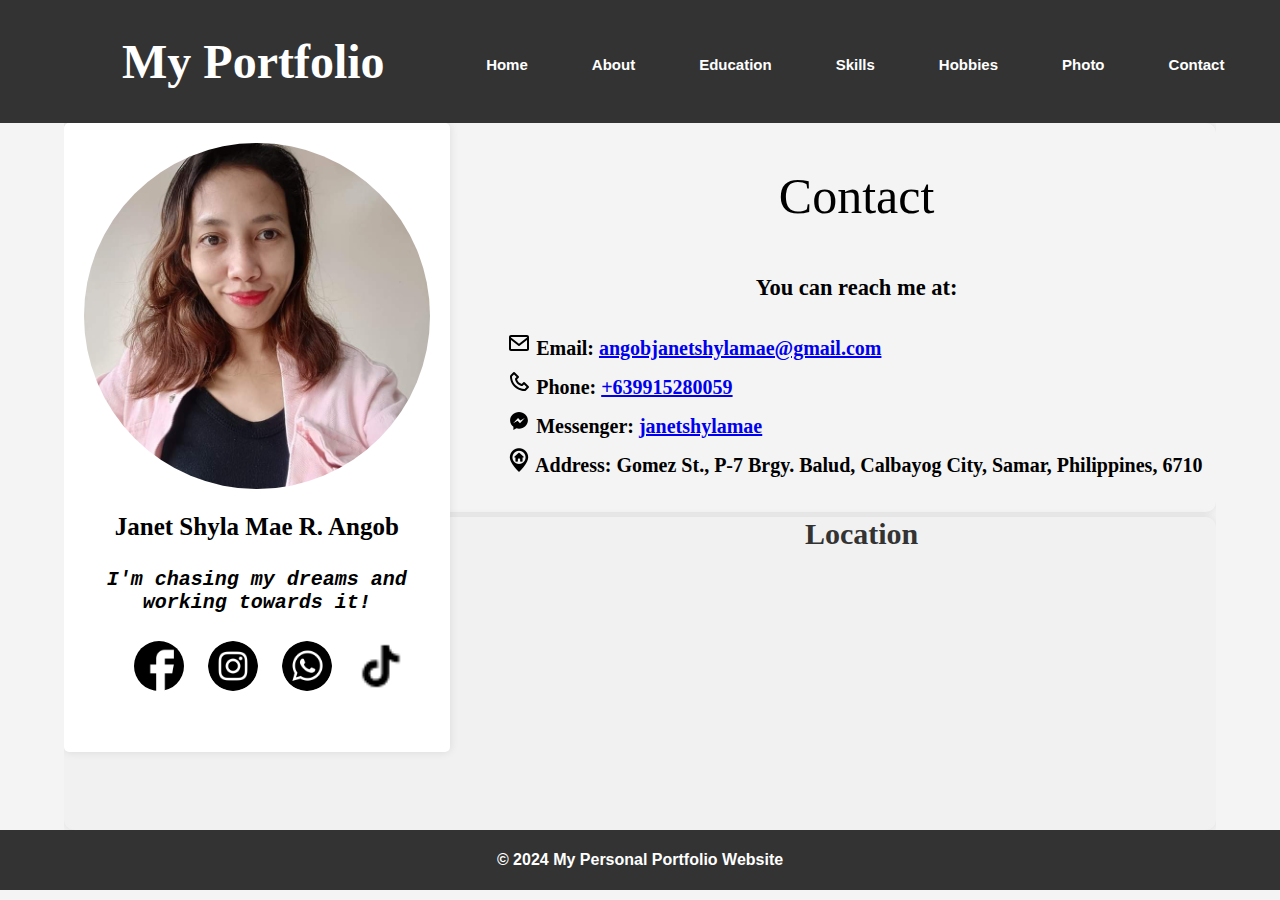
==== contact.html @ ba82bdbf "Add files via upload" ====
<!DOCTYPE html>
<html lang="en">
<head>
    <meta charset="UTF-8">
    <meta name="viewport" content="width=device-width, initial-scale=1.0">
    <title>Contact</title>
    <link rel="stylesheet" href="style.css">
</head>
<body>
    <div>
        <nav>
            <ul>
                <li><a href="index.html">Home</a></li>
                <li><a href="about.html">About</a></li>
                <li><a href="education.html">Education</a></li>
                <li><a href="skills.html">Skills</a></li>
                <li><a href="hobbies.html">Hobbies</a></li>
                <li><a href="photo.html">Photo</a></li>
                <li><a class="active" href="contact.html">Contact</a></li>
            </ul>
        </nav>
    </div>

        <header>
            <h1>My Portfolio</h1>
        </header>
        <div class="container">
            <div class="profile">
                <img src="janet id pic.jpg" alt="Profile Picture">
                <h2>Janet Shyla Mae R. Angob</h2>
                <h4>I'm chasing my dreams and working towards it!</h4>
                <ul class="social-icons">
                    <li><a href="https://www.facebook.com/janetshylamae?mibextid=kFxxJD" target="_blank"> <img src="facebook_1051309.png"</i></a></li>
                    <li><a href="https://instagram.com/janetshylamae" target="_blank"> <img src="instagram_1384015.png"</i></a></li>
                    <li><a href="https://wa.me/qr/QV6JDZJONUANC1" target="_blank"> <img src="whatsapp_1384007.png"</i></a></li>
                    <li><a href="https://www.tiktok.com/@janetshylamae?_t=8lMFdGzPAm5&_r=1" target="_blank"> <img src="tiktok-logo-24.png"</i></a></li>
                </ul>
            </div>
    
      
        </header>
  
        <div class="contact">
            <h1><span>Contact</span></h1>
            <p><h3>You can reach me at:</h3></p>

                <ul>
                    <li><img src="envelope-regular-24.png"> Email: <a href="mailto: angobjanetshylamae@gmail.com">angobjanetshylamae@gmail.com</a></li>
                    <li><img src="phone-regular-24.png"> Phone: <a href="tel:+639915280059">+639915280059</a></li>
                    <li><img src="messenger-logo-24.png"> Messenger: <a href="https://m.me/janetshylamae">janetshylamae</a></li>
                    <li><img src="home_3203071.png"> Address: Gomez St., P-7 Brgy. Balud, Calbayog City, Samar, Philippines, 6710</li>
                </ul>
        </div>
            <div class="contact-map">
                <h2>Location</h2>
                <iframe src="https://www.google.com/maps/embed?pb=!1m18!1m12!1m3!1d3256.361780554618!2d124.59661407410599!3d12.075277233897165!2m3!1f0!2f0!3f0!3m2!1i1024!2i768!4f13.1!3m3!1m2!1s0x3309dc01b2a14fcf%3A0xf165631f2a770b04!2sBalud%20(Pob.)%2C%20Calbayog%20City%2C%20Samar!5e1!3m2!1sen!2sph!4v1714899649383!5m2!1sen!2sph" width="150" height="100" style="border:2;" allowfullscreen="" loading="lazy" referrerpolicy="no-referrer-when-downgrade"></iframe>
            </div>
        </div>
    </div>
    
 
</body>
</html>

    <footer>
        <p>&copy; 2024 My Personal Portfolio Website</p>
    </footer>
    
</body>
</html>
---- style.css ----
body{
            margin: 0;
            padding: 0;
            background-color: #f4f4f4;
        }
        
        header{
            background-color: #333;
            color: #fff;
            padding: 2px;
            text-align: left;
            text-indent: 120px;
            font-size: x-large;
            font-family: cursive;
            font-weight: bold;
        }

        header h1{
            animation: slideInLeft 3s;
        }

        @keyframes slideInLeft {
            0% { transform: translateX(-100%); }
            100% { transform: translateX(0); }
          }
          
          .slide-in-left {
            animation: slideInLeft 3s;
          }

/*Nav*/

        nav{
            width: 90%;
            position: absolute; 
            top: 0;
            left: 0;
            padding: 40px 8%;
            display: flex;
            align-items: center;
            justify-content: end;
        }

        nav ul li{
            list-style: none;
            display: inline-block;
            margin-left: 0px;
        }


        nav ul li a{
            font-family: sans-serif;
            text-decoration: none;
            color: #fff;
            font-weight: bold;
            font-size: 15px;
            border-radius: 200px;
            padding: 10px 30px;
        }

        nav ul li a:hover{
            background-color: rgb(148, 68, 11);
        }

        .container{
            width: 90%;
            margin: auto;
            overflow: hidden;
        }

        .profile {
            float: left;
            width: 30%;
            padding: 20px;
            background-color: #fff;
            border-radius: 5px;
            box-shadow: 0 0 10px rgba(0, 0, 0, 0.1);
            margin-right: 5%;
        }

        .profile img{
            width: 100%;
            border-radius: 50%;
            margin-bottom: 20px;
            animation: bounce 5s;
        }

        @keyframes bounce {
            0%, 20%, 50%, 80%, 100% { transform: translateY(0); }
            40% { transform: translateY(-20px); }
            60% { transform: translateY(-10px); }
          }
          
        .bounce {
            animation: bounce 1s;
          }
        
        .profile h2{
            text-align: center;
            font-weight: bolder;
            font-family: cursive;
            font-size: 25px;
            margin-top: 0;
        }

        .profile h4{
            text-align: center;
            font-family: monospace;
            font-size: 20px;
            font-style: italic;
            justify-content: center;
        }
        
        .profile .social-icons img{
            display: inline-flex;
            align-items: center;
            height: 50px;
            width: 50px;
            list-style: none;
            padding: 0;
            text-align: center;
        }
        
        .profile .social-icons li{
            display: inline-block;
            margin: 0 10px;
        }
        
        .profile .social-icons li a{
            color: #333;
            font-size: 20px;
            text-decoration: none;
        }
        
/* home */

        .home{
            justify-content: center;
            text-align: center;
            font-size: larger;
            margin-top: 40px;
        }

        .home h1{
            font-weight: lighter;
            font-family: fantasy;
            font-size: 50px;
        }

        .home h1 > span {
            animation: glow 2s ease-in-out infinite;

        }

        @keyframes glow {
            0%, 100% {
                color: #fff;
                text-shadow: 0 0 12px #c57600, 0 0 50px  #c57600, 0 0 100px #c57600 ;
            }

            10%, 90%{
                color: #101111;
                text-shadow: none;
            }
        }

        .home h1 > span:nth-child(1) {
            animation-delay: 4.1s;
        }

        .home h1 > span:nth-child(2) {
             animation-delay: 4.2s;
        }

        .home h1 > span:nth-child(3) {
            animation-delay: 4.3s;
        }

        .home h1 > span:nth-child(4) {
            animation-delay: 4.4s;
        }

        .home h1 > span:nth-child(5) {
            animation-delay: 4.5s;
        }

        .home h1 > span:nth-child(6) {
            animation-delay: 4.6s;
        }

        .home h1 > span:nth-child(7) {
            animation-delay: 4.7s;
        }

        .home p{
           justify-content: center;
           font-family: serif;
           text-align: justify;
           text-indent: 60px;
           font-size: 20px;
           margin-left: 500px;
        }

/*about*/
        .about{
            justify-content: center;
            text-align: center;
            font-size: larger;
            margin-top: 30px;
        }

        .about h1{
            font-weight: lighter;
            font-family: fantasy;
            font-size: 50px;
        }

        .about h1 > span {
            animation: glow 3s ease-in-out infinite;

        }

        @keyframes glow {
            0%, 100% {
                color: #fff;
                text-shadow: 0 0 12px #c57600, 0 0 50px  #c57600, 0 0 100px #c57600 ;
            }
            
            10%, 90%{   
                color: #101111;
                text-shadow: none;
            }
        }
        
        .about h1 > span:nth-child(2) {
            animation-delay: 4.15s;
        }

        .about h1 > span:nth-child(3) {
            animation-delay: 4.25s;
        }

        .about p{
            justify-content: center;
            text-align: justify;
            text-indent: 60px;
            margin-bottom: 20px;
            margin-left: 500px;
            margin-top: 20px;
            font-size: 20px;
            font-family: serif;
        }

/* education */
        .education{
            justify-content: center;
            font-size: larger;
            text-align: justify;
        }

        .education h1{
            font-family: fantasy;
            font-weight: lighter;
            font-size: 50px;
            text-align: center;
            margin-left: 450px;
        }

        .education h1 > span {
            animation: glow 2s ease-in-out infinite;

        }

        @keyframes glow {
            0%, 100% {
                color: #fff;
                text-shadow: 0 0 12px #c57600, 0 0 50px  #c57600, 0 0 100px #c57600 ;
            }
            
            10%, 90%{   
                color: #101111;
                text-shadow: none;
            }
        }
        
        .education h1 > span:nth-child(2) {
            animation-delay: 4s;
        }

        .education table{
            margin-left: 500px;
        }
        .education th{
            font-family: serif;
            text-align: center;
            font-weight: bolder;
        }

        .education td{
            font-family: serif;
            text-align: center;
            border-width: 3px;
            text-indent: 4px;
            font-size: 20px;
        }


        .education p{
            justify-content: center;
            text-align: justify;
            text-indent: 60px;
            margin-bottom: 20px;
            margin-left: 500px;
            margin-top: 20px;
            font-size: 20px;
            font-family: serif;
        }

        .education h2{
            margin-top: 30px;
            text-align: center;
            font-family: fantasy;
            font-weight: lighter;
            text-indent: 60px;
        }
        .education h2 > span {
            animation: glow 2s ease-in-out infinite;

        }

        @keyframes glow {
            0%, 100% {
                color: #fff;
                text-shadow: 0 0 12px #c57600, 0 0 50px  #c57600, 0 0 100px #c57600 ;
            }
            
            10%, 90%{   
                color: #101111;
                text-shadow: none;
            }
        }
        
        .education h2 > span:nth-child(2) {
            animation-delay: 5s;
        }

        .education h2 > span:nth-child(3) {
            animation-delay: 5.2s;
        }
        
/*skills*/
        .skills{
            justify-content: center;
            font-size: larger;
            text-align: justify;
        }

        .skills h1{
            font-weight: lighter;
            font-family: fantasy;
            font-size: 50px;
            text-align: center;
            margin-left: 450px;
        }

        .skills h1 > span {
            animation: glow 2s ease-in-out infinite;

        }

        @keyframes glow {
            0%, 100% {
                color: #fff;
                text-shadow: 0 0 12px #c57600, 0 0 50px  #c57600, 0 0 100px #c57600 ;
            }
            
            10%, 90%{   
                color: #101111;
                text-shadow: none;
            }
        }
        
        .skills h1 > span:nth-child(2) {
            animation-delay: 5s;
        }
        
        .skills ul {
            list-style-type:disc;
            padding: 0;
        }

        .skills h2{
            text-align: center;
            color: #c57600;
            font-family: cursive;
            font-weight: bolder;
        }

        .skills li {
            font-size: 2opx;
            font-weight: bolder;
            margin-bottom: 10px;
            margin-left: 500px;
        }
        
        .progress-bar {
            background-color: #f0f0f0;
            border-radius: 5px;
            height: 20px;
            margin-top: 5px;
            margin-left: 60px;
        }
        
        .progress {
            background-color: #252525;
            border-radius: 5px;
            color: white;
            text-align: center;
            height: 100%;
            width: 0;
            transition: width 0.3s ease;
        }

/*Hobbies*/

        .hobbies h1{
            font-weight: lighter;
            font-family: fantasy;
            font-size: 50px;
            text-align: center;
            margin-left: 400px;
            position: absolute;
            top: 22%;
            left: 29%;
        }

        .hobbies h1 > span {
            animation: glow 2s ease-in-out infinite;

        }

        @keyframes glow {
            0%, 100% {
                color: #fff;
                text-shadow: 0 0 12px #c57600, 0 0 50px  #c57600, 0 0 100px #c57600 ;
            }
            
            10%, 90%{   
                color: #101111;
                text-shadow: none;
            }
        }
        
        .hobbies h1 > span:nth-child(2) {
            animation-delay: 5s;
        }
        

        .hobbies p {
            font-family: serif;
            text-align: center;
            font-size: 20px;
            top: 22%;
        }
        
        .row {
            width: 500px;
            position: absolute;
            top: 35%;
            margin-left: 500px;
        }

        .hobbiesText.card {
            height: 120px;
            cursor: pointer;
            align-content: center;
            text-align: center;
          }
        .card-title {
            text-align: center;
            font-size: 25px;
        }
 
        .hobbiesText:hover {
            border: 2px solid #795f0a;
        }

        .row1 {
            width: 500px;
            position: absolute;
            top: 55%;
            margin-left: 500px;
        }

        .hobbiesText1.card {
            height: 120px;
            cursor: pointer;
            align-content: center;
            text-align: center;
          }
        .card-title1 {
            text-align: center;
            font-size: 25px;
        }
 
        .hobbiesText1:hover {
            border: 2px solid #795f0a;
        }

        .row2 {
            width: 500px;
            position: absolute;
            top: 75%;
            margin-left: 500px;
        }

        .hobbiesText2.card {
            height: 120px;
            cursor: pointer;
            align-content: center;
            text-align: center;
          }
        .card-title2 {
            text-align: center;
            font-size: 25px;
        }
 
        .hobbiesText2:hover {
            border: 2px solid #795f0a;
        }

        .row3 {
            width: 500px;
            position: absolute;
            top: 96%;
            margin-left: 500px;
        }

        .hobbiesText3.card {
            height: 120px;
            cursor: pointer;
            align-content: center;
            text-align: center;
          }
        .card-title3 {
            text-align: center;
            font-size: 25px;
        }
 
        .hobbiesText3:hover {
            border: 2px solid #795f0a;
        }

/*Photo*/

        .photos h1{
            font-weight: lighter;
            font-family: fantasy;
            font-size: 50px;
            text-align: center;
            margin-left: 450px;
        }

        .photos h1 > span {
            animation: glow 2s ease-in-out infinite;

        }

        @keyframes glow {
            0%, 100% {
                color: #fff;
                text-shadow: 0 0 12px #c57600, 0 0 50px  #c57600, 0 0 100px #c57600 ;
            }
            
            10%, 90%{   
                color: #101111;
                text-shadow: none;
            }
        }
        
        .photos h1 > span:nth-child(2) {
            animation-delay: 5s;
        }

        .photos .carousel .card{
            background: #222;
            border-radius: 6px;
            padding: 20px 30px;
            text-align: center;
            overflow: hidden;
            transition: all 0.3s ease;
            margin-left: 500px;
            margin-top: 10px;
        }

        .photos h2{
            text-align: center;
            font-weight: bolder;
        }

        .photos .carousel .card:hover{
            background: rgb(204, 201, 202);
        }

        .photos .carousel .card .box{
            display: flex;
            flex-direction: column;
            align-items: center;
            justify-content: center;
            transition: all 0.3s ease;
        }
        
        .photos .carousel .card:hover .box{
            transform: scale(1.05);
        }

        .photos .carousel .card .text{
            font-size: 25px;
            font-weight: 500;
            margin: 10px 0 7px 0;
        }

        .photos .carousel .card img{
            height: 200px;
            width: 200px;
            object-fit: cover;
            border-radius: 50%;
            border: 5px solid rgb(19, 18, 18);
            transition: all 0.3s ease;
        }

        .photos .carousel .card:hover img{
            border-color: #1d1c1c;
        }

        .owl-dots{
            text-align: center;
            margin-top: 20px;
        }

        .owl-dot{
            height: 13px;
            width: 13px;
            margin: 0 5px;
            outline: none!important;
            border-radius: 50%;
            border: 2px solid crimson!important;
            transition: all 0.3s ease;
        }

        .owl-dot.active{
            width: 35px;
            border-radius: 14px;
        }

        .owl-dot.active,
        .owl-dot:hover{
            background: crimson!important;
        }

/*contact*/

        .contact{
            justify-content: center;
            text-align: center;
            font-size: larger;
            border-radius: 10px;
            box-shadow: 0 0 10px rgba(0, 0, 0, 0.1);
            padding: 10px;
            flex: 1;
        }

        .contact h1{
            font-weight: lighter;
            font-family: fantasy;
            font-size: 50px;
            margin-bottom: 50px;
        }

        .contact h1 > span {
            animation: glow 2s ease-in-out infinite;
        }

        @keyframes glow {
            0%, 100% {
                color: #fff;
                text-shadow: 0 0 12px #c57600, 0 0 50px  #c57600, 0 0 100px #c57600 ;
            }
            
            10%, 90%{   
                color: #101111;
                text-shadow: none;
            }
        }
        
        .contact h1 > span:nth-child(2) {
            animation-delay: 5s;
        }
        
        .contact h1 > span:nth-child(3) {
            animation-delay: 5.1s;
        }

        .contact p{
            justify-content: center;
            font-size: 30px;
        }

        .contact ul {
            list-style-type: none;
            padding: 0;
            text-align: justify;
            font-size: 25px;
            font-weight: bolder;
        }
        
        .contact li {
            font-size: 20px;
            margin-bottom: 10px;
            font-family: serif;
            font-weight: bolder;
        }
        
        .contact li i {
            margin-right: 10px;
            color: #007bff;
        }
        
        .contact-map {
            background-color: #f1f1f1;
            border-radius: 10px;
            box-shadow: 0 0 10px rgba(0, 0, 0, 0.1);
        }
        
        .contact-map h2 {
            font-size: 30px;
            color: #333;
            text-align: center;
            margin-top: 5px;
        }
        
        .contact-map iframe {
            width: 50%;
            height: 250px;
            border: none;
            margin-left: 90px;
        }
/*footer*/

        footer{
            background-color: #333;
            color: #fff;
            padding: 5px 0;
            text-align: center;
            font-weight: bold;
            font-family: sans-serif;
            clear: both;
        }
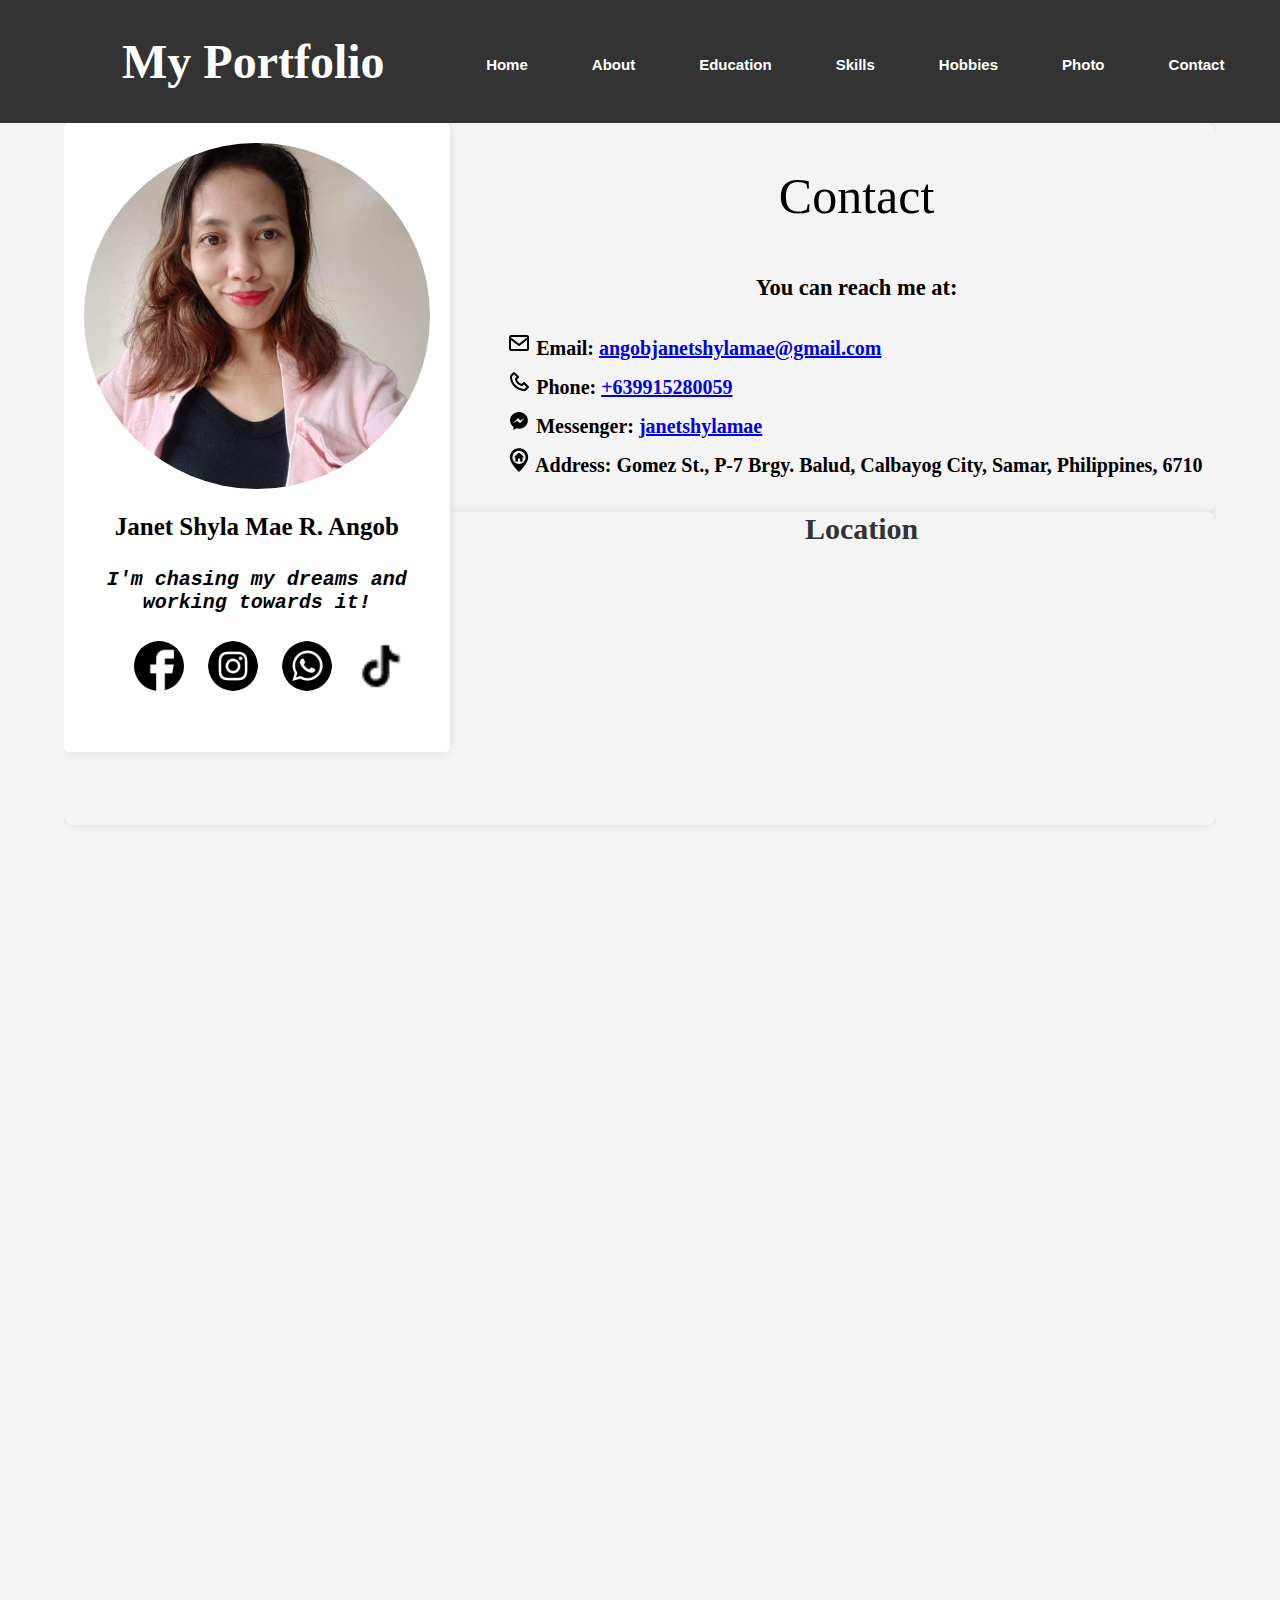
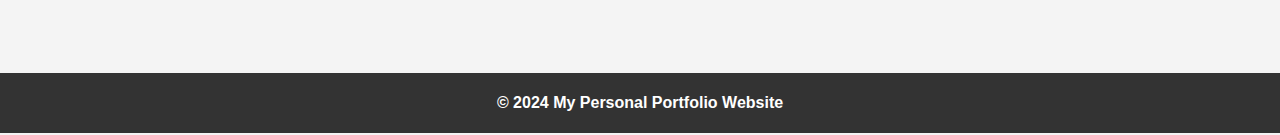
==== commit aa2e23f0: "Add files via upload" ====
--- a/contact.html
+++ b/contact.html
@@ -47,7 +47,7 @@
                 <ul>
                     <li><img src="envelope-regular-24.png"> Email: <a href="mailto: angobjanetshylamae@gmail.com">angobjanetshylamae@gmail.com</a></li>
                     <li><img src="phone-regular-24.png"> Phone: <a href="tel:+639915280059">+639915280059</a></li>
-                    <li><img src="messenger-logo-24.png"> Messenger: <a href="https://m.me/janetshylamae">janetshylamae</a></li>
+                    <li><img src="messenger-logo-24.png"> Messenger: <a href="https://m.me/janetshylamae" target="_blank">janetshylamae</a></li>
                     <li><img src="home_3203071.png"> Address: Gomez St., P-7 Brgy. Balud, Calbayog City, Samar, Philippines, 6710</li>
                 </ul>
         </div>
@@ -57,10 +57,6 @@
             </div>
         </div>
     </div>
-    
- 
-</body>
-</html>
 
     <footer>
         <p>&copy; 2024 My Personal Portfolio Website</p>
--- a/style.css
+++ b/style.css
@@ -2,8 +2,10 @@
             margin: 0;
             padding: 0;
             background-color: #f4f4f4;
-        }
-        
+            width: 100%;
+        }
+       
+       
         header{
             background-color: #333;
             color: #fff;
@@ -14,7 +16,7 @@
             font-family: cursive;
             font-weight: bold;
         }
-
+    
         header h1{
             animation: slideInLeft 3s;
         }
@@ -27,6 +29,7 @@
           .slide-in-left {
             animation: slideInLeft 3s;
           }
+
 
 /*Nav*/
 
@@ -76,6 +79,7 @@
             border-radius: 5px;
             box-shadow: 0 0 10px rgba(0, 0, 0, 0.1);
             margin-right: 5%;
+            margin-bottom: 80%;
         }
 
         .profile img{
@@ -198,7 +202,7 @@
            text-align: justify;
            text-indent: 60px;
            font-size: 20px;
-           margin-left: 500px;
+           margin-left: 100px;
         }
 
 /*about*/
@@ -245,7 +249,7 @@
             text-align: justify;
             text-indent: 60px;
             margin-bottom: 20px;
-            margin-left: 500px;
+            margin-left: 100px;
             margin-top: 20px;
             font-size: 20px;
             font-family: serif;
@@ -256,6 +260,7 @@
             justify-content: center;
             font-size: larger;
             text-align: justify;
+            margin-left: 100px;
         }
 
         .education h1{
@@ -288,29 +293,35 @@
         }
 
         .education table{
-            margin-left: 500px;
-        }
-        .education th{
+            margin-left: 100px;
+            table-layout: auto;
+            border: 3px groove black;
+            border-collapse: collapse;
+        }
+
+        .education tr:hover{
+            background-color: #c57600;
+        }
+
+        .education th, td{
             font-family: serif;
             text-align: center;
-            font-weight: bolder;
-        }
-
-        .education td{
-            font-family: serif;
-            text-align: center;
-            border-width: 3px;
             text-indent: 4px;
             font-size: 20px;
-        }
-
+            border-bottom: 1px solid #ddd;
+        }
+
+        .education th{
+            font-weight: bolder;
+            background-color: black;
+            color: #ddd;
+        }
 
         .education p{
             justify-content: center;
             text-align: justify;
             text-indent: 60px;
             margin-bottom: 20px;
-            margin-left: 500px;
             margin-top: 20px;
             font-size: 20px;
             font-family: serif;
@@ -348,11 +359,13 @@
             animation-delay: 5.2s;
         }
         
+
 /*skills*/
         .skills{
             justify-content: center;
             font-size: larger;
             text-align: justify;
+            margin-left: 100px;
         }
 
         .skills h1{
@@ -360,12 +373,10 @@
             font-family: fantasy;
             font-size: 50px;
             text-align: center;
-            margin-left: 450px;
         }
 
         .skills h1 > span {
             animation: glow 2s ease-in-out infinite;
-
         }
 
         @keyframes glow {
@@ -397,16 +408,16 @@
         }
 
         .skills li {
-            font-size: 2opx;
+            font-size: 15px;
             font-weight: bolder;
             margin-bottom: 10px;
-            margin-left: 500px;
+            margin-left: 400px;
         }
         
         .progress-bar {
             background-color: #f0f0f0;
             border-radius: 5px;
-            height: 20px;
+            height: 15px;
             margin-top: 5px;
             margin-left: 60px;
         }
@@ -482,7 +493,7 @@
         }
  
         .hobbiesText:hover {
-            border: 2px solid #795f0a;
+            border: 2px solid #c57600;
         }
 
         .row1 {
@@ -504,7 +515,7 @@
         }
  
         .hobbiesText1:hover {
-            border: 2px solid #795f0a;
+            border: 2px solid #c57600;
         }
 
         .row2 {
@@ -520,19 +531,20 @@
             align-content: center;
             text-align: center;
           }
+
         .card-title2 {
             text-align: center;
             font-size: 25px;
         }
  
         .hobbiesText2:hover {
-            border: 2px solid #795f0a;
+            border: 2px solid #c57600;
         }
 
         .row3 {
             width: 500px;
             position: absolute;
-            top: 96%;
+            top: 95%;
             margin-left: 500px;
         }
 
@@ -548,7 +560,7 @@
         }
  
         .hobbiesText3:hover {
-            border: 2px solid #795f0a;
+            border: 2px solid #c57600;
         }
 
 /*Photo*/
@@ -589,7 +601,7 @@
             text-align: center;
             overflow: hidden;
             transition: all 0.3s ease;
-            margin-left: 500px;
+            margin-left: 100px;
             margin-top: 10px;
         }
 
@@ -603,7 +615,7 @@
         }
 
         .photos .carousel .card .box{
-            display: flex;
+            display: absolute;
             flex-direction: column;
             align-items: center;
             justify-content: center;
@@ -723,11 +735,11 @@
         
         .contact li i {
             margin-right: 10px;
-            color: #007bff;
+            color: #c57600;
         }
         
         .contact-map {
-            background-color: #f1f1f1;
+            background-color: #f4f4f4;
             border-radius: 10px;
             box-shadow: 0 0 10px rgba(0, 0, 0, 0.1);
         }
@@ -736,7 +748,7 @@
             font-size: 30px;
             color: #333;
             text-align: center;
-            margin-top: 5px;
+            margin-top: 0px;
         }
         
         .contact-map iframe {
@@ -745,6 +757,7 @@
             border: none;
             margin-left: 90px;
         }
+        
 /*footer*/
 
         footer{
@@ -755,7 +768,4 @@
             font-weight: bold;
             font-family: sans-serif;
             clear: both;
-        }
-
-
-        +        }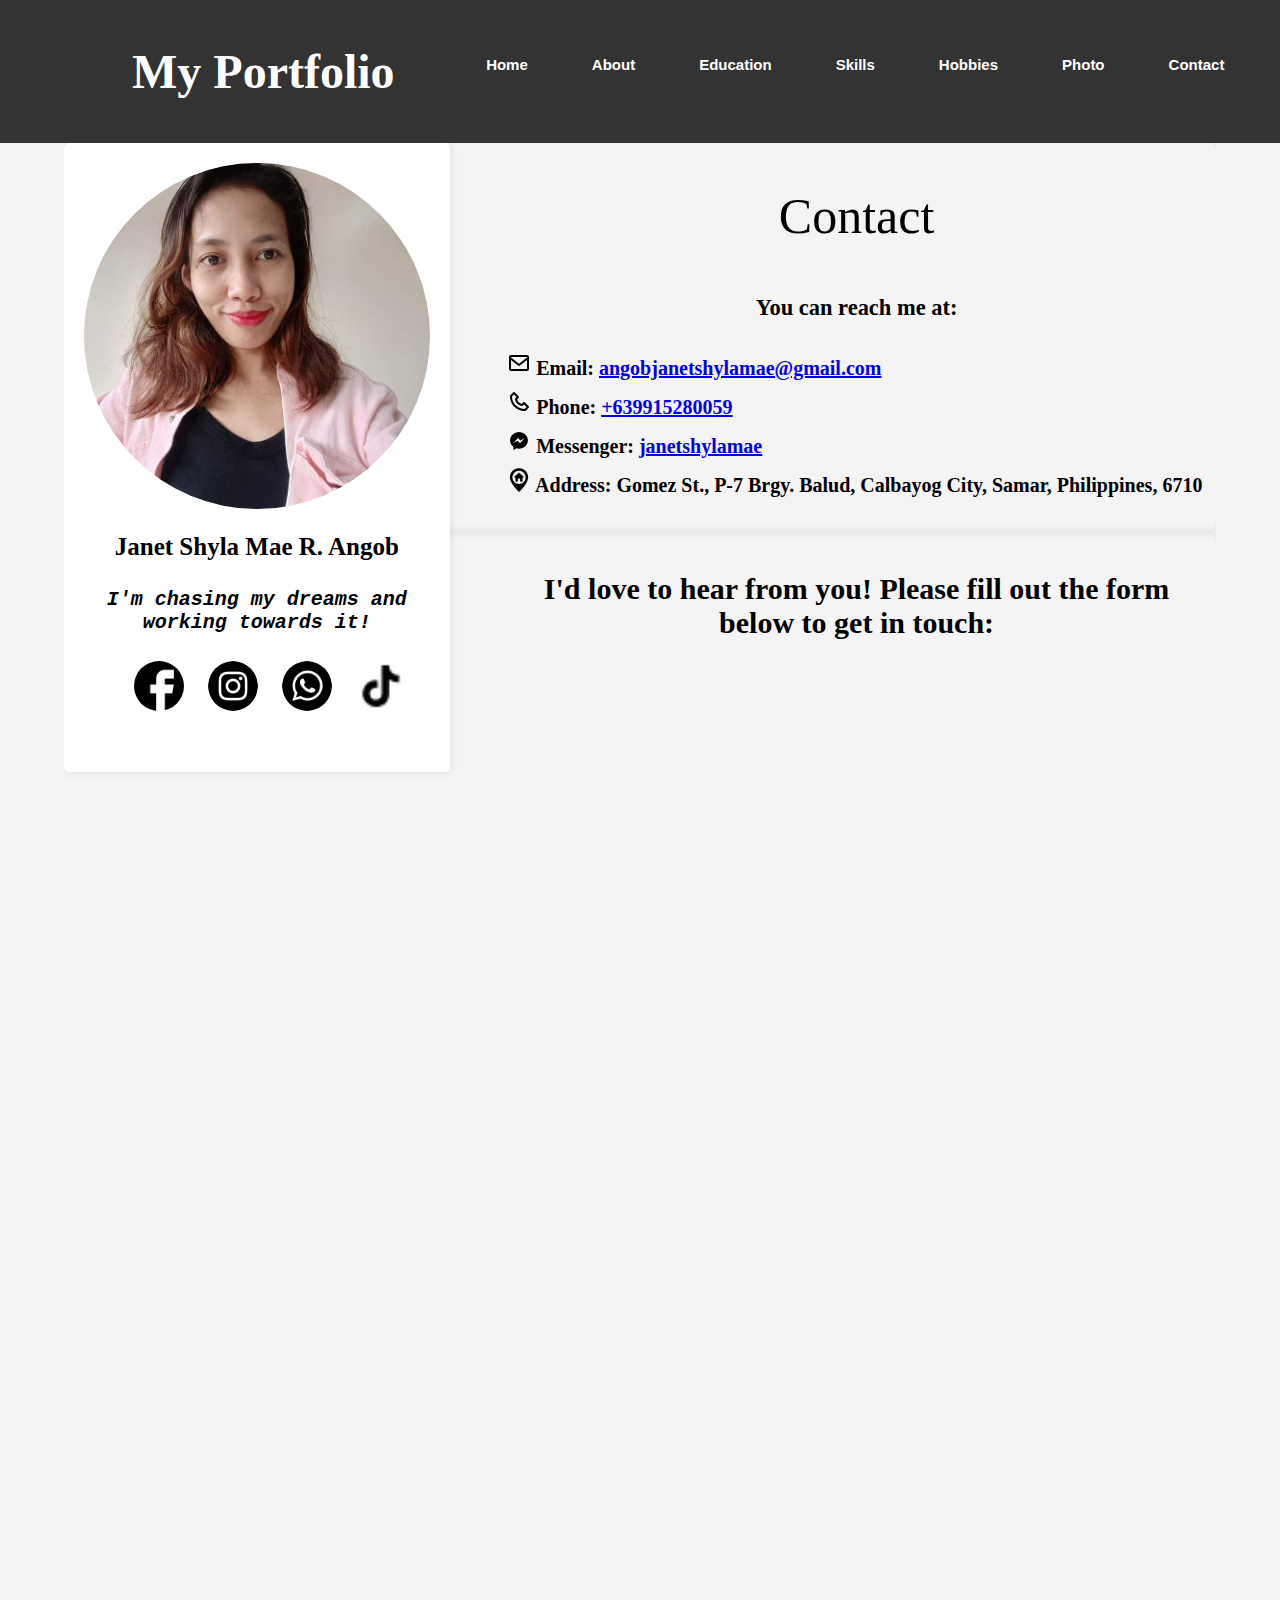
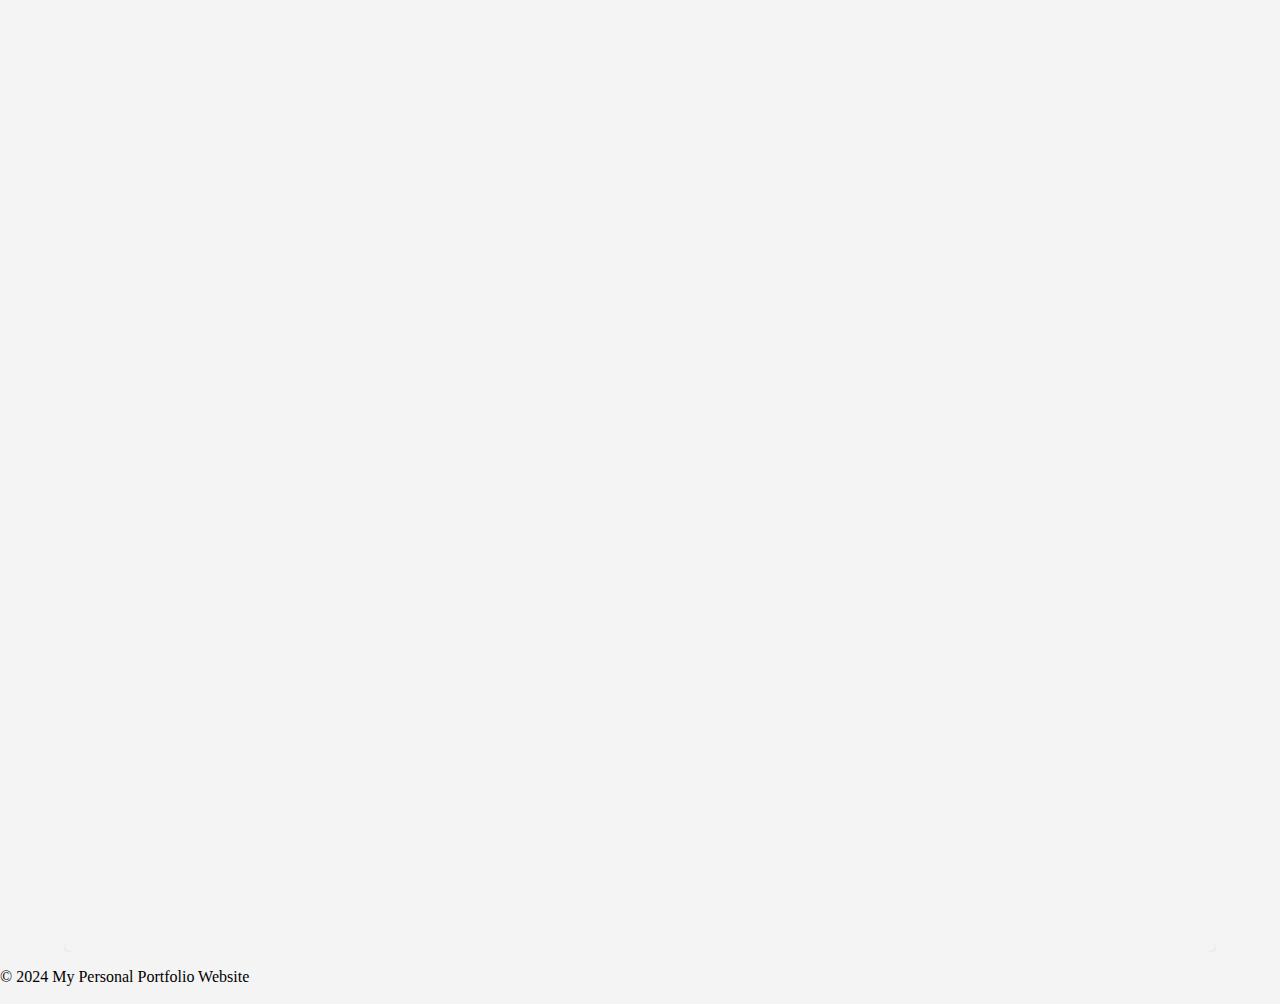
==== commit 79095dcd: "Add files via upload" ====
--- a/contact.html
+++ b/contact.html
@@ -51,9 +51,11 @@
                     <li><img src="home_3203071.png"> Address: Gomez St., P-7 Brgy. Balud, Calbayog City, Samar, Philippines, 6710</li>
                 </ul>
         </div>
-            <div class="contact-map">
-                <h2>Location</h2>
-                <iframe src="https://www.google.com/maps/embed?pb=!1m18!1m12!1m3!1d3256.361780554618!2d124.59661407410599!3d12.075277233897165!2m3!1f0!2f0!3f0!3m2!1i1024!2i768!4f13.1!3m3!1m2!1s0x3309dc01b2a14fcf%3A0xf165631f2a770b04!2sBalud%20(Pob.)%2C%20Calbayog%20City%2C%20Samar!5e1!3m2!1sen!2sph!4v1714899649383!5m2!1sen!2sph" width="150" height="100" style="border:2;" allowfullscreen="" loading="lazy" referrerpolicy="no-referrer-when-downgrade"></iframe>
+            <div class="contact">
+                <h2><p>I'd love to hear from you! Please fill out the form below to get in touch:</p></h2>
+                <div class="form-container">
+                    <iframe src="https://docs.google.com/forms/d/e/1FAIpQLScFDusjQ1h1ZbS2q9t3jSyKWdUYWKQmjYRYVRH6Z60IZ4z3Lg/viewform?embedded=true" width="100%" height="600" frameborder="0" marginheight="0" marginwidth="0">Loading…</iframe>
+                </div>
             </div>
         </div>
     </div>
--- a/style.css
+++ b/style.css
@@ -1,771 +1,1008 @@
-        body{
-            margin: 0;
-            padding: 0;
-            background-color: #f4f4f4;
-            width: 100%;
-        }
-       
-       
-        header{
-            background-color: #333;
-            color: #fff;
-            padding: 2px;
-            text-align: left;
-            text-indent: 120px;
-            font-size: x-large;
-            font-family: cursive;
-            font-weight: bold;
-        }
-    
-        header h1{
-            animation: slideInLeft 3s;
-        }
-
-        @keyframes slideInLeft {
-            0% { transform: translateX(-100%); }
-            100% { transform: translateX(0); }
-          }
-          
-          .slide-in-left {
-            animation: slideInLeft 3s;
-          }
-
-
-/*Nav*/
-
-        nav{
-            width: 90%;
-            position: absolute; 
-            top: 0;
-            left: 0;
-            padding: 40px 8%;
-            display: flex;
-            align-items: center;
-            justify-content: end;
-        }
-
-        nav ul li{
-            list-style: none;
-            display: inline-block;
-            margin-left: 0px;
-        }
-
-
-        nav ul li a{
-            font-family: sans-serif;
-            text-decoration: none;
-            color: #fff;
-            font-weight: bold;
-            font-size: 15px;
-            border-radius: 200px;
-            padding: 10px 30px;
-        }
-
-        nav ul li a:hover{
-            background-color: rgb(148, 68, 11);
-        }
-
-        .container{
-            width: 90%;
-            margin: auto;
-            overflow: hidden;
-        }
-
-        .profile {
-            float: left;
-            width: 30%;
-            padding: 20px;
-            background-color: #fff;
-            border-radius: 5px;
-            box-shadow: 0 0 10px rgba(0, 0, 0, 0.1);
-            margin-right: 5%;
-            margin-bottom: 80%;
-        }
-
-        .profile img{
-            width: 100%;
-            border-radius: 50%;
-            margin-bottom: 20px;
-            animation: bounce 5s;
-        }
-
-        @keyframes bounce {
-            0%, 20%, 50%, 80%, 100% { transform: translateY(0); }
-            40% { transform: translateY(-20px); }
-            60% { transform: translateY(-10px); }
-          }
-          
-        .bounce {
-            animation: bounce 1s;
-          }
-        
-        .profile h2{
-            text-align: center;
-            font-weight: bolder;
-            font-family: cursive;
-            font-size: 25px;
-            margin-top: 0;
-        }
-
-        .profile h4{
-            text-align: center;
-            font-family: monospace;
-            font-size: 20px;
-            font-style: italic;
-            justify-content: center;
-        }
-        
-        .profile .social-icons img{
-            display: inline-flex;
-            align-items: center;
-            height: 50px;
-            width: 50px;
-            list-style: none;
-            padding: 0;
-            text-align: center;
-        }
-        
-        .profile .social-icons li{
-            display: inline-block;
-            margin: 0 10px;
-        }
-        
-        .profile .social-icons li a{
-            color: #333;
-            font-size: 20px;
-            text-decoration: none;
-        }
-        
-/* home */
-
-        .home{
-            justify-content: center;
-            text-align: center;
-            font-size: larger;
-            margin-top: 40px;
-        }
-
-        .home h1{
-            font-weight: lighter;
-            font-family: fantasy;
-            font-size: 50px;
-        }
-
-        .home h1 > span {
-            animation: glow 2s ease-in-out infinite;
-
-        }
-
-        @keyframes glow {
-            0%, 100% {
-                color: #fff;
-                text-shadow: 0 0 12px #c57600, 0 0 50px  #c57600, 0 0 100px #c57600 ;
-            }
-
-            10%, 90%{
-                color: #101111;
-                text-shadow: none;
-            }
-        }
-
-        .home h1 > span:nth-child(1) {
-            animation-delay: 4.1s;
-        }
-
-        .home h1 > span:nth-child(2) {
-             animation-delay: 4.2s;
-        }
-
-        .home h1 > span:nth-child(3) {
-            animation-delay: 4.3s;
-        }
-
-        .home h1 > span:nth-child(4) {
-            animation-delay: 4.4s;
-        }
-
-        .home h1 > span:nth-child(5) {
-            animation-delay: 4.5s;
-        }
-
-        .home h1 > span:nth-child(6) {
-            animation-delay: 4.6s;
-        }
-
-        .home h1 > span:nth-child(7) {
-            animation-delay: 4.7s;
-        }
-
-        .home p{
-           justify-content: center;
-           font-family: serif;
-           text-align: justify;
-           text-indent: 60px;
-           font-size: 20px;
-           margin-left: 100px;
-        }
-
-/*about*/
-        .about{
-            justify-content: center;
-            text-align: center;
-            font-size: larger;
-            margin-top: 30px;
-        }
-
-        .about h1{
-            font-weight: lighter;
-            font-family: fantasy;
-            font-size: 50px;
-        }
-
-        .about h1 > span {
-            animation: glow 3s ease-in-out infinite;
-
-        }
-
-        @keyframes glow {
-            0%, 100% {
-                color: #fff;
-                text-shadow: 0 0 12px #c57600, 0 0 50px  #c57600, 0 0 100px #c57600 ;
-            }
-            
-            10%, 90%{   
-                color: #101111;
-                text-shadow: none;
-            }
-        }
-        
-        .about h1 > span:nth-child(2) {
-            animation-delay: 4.15s;
-        }
-
-        .about h1 > span:nth-child(3) {
-            animation-delay: 4.25s;
-        }
-
-        .about p{
-            justify-content: center;
-            text-align: justify;
-            text-indent: 60px;
-            margin-bottom: 20px;
-            margin-left: 100px;
-            margin-top: 20px;
-            font-size: 20px;
-            font-family: serif;
-        }
-
-/* education */
-        .education{
-            justify-content: center;
-            font-size: larger;
-            text-align: justify;
-            margin-left: 100px;
-        }
-
-        .education h1{
-            font-family: fantasy;
-            font-weight: lighter;
-            font-size: 50px;
-            text-align: center;
-            margin-left: 450px;
-        }
-
-        .education h1 > span {
-            animation: glow 2s ease-in-out infinite;
-
-        }
-
-        @keyframes glow {
-            0%, 100% {
-                color: #fff;
-                text-shadow: 0 0 12px #c57600, 0 0 50px  #c57600, 0 0 100px #c57600 ;
-            }
-            
-            10%, 90%{   
-                color: #101111;
-                text-shadow: none;
-            }
-        }
-        
-        .education h1 > span:nth-child(2) {
-            animation-delay: 4s;
-        }
-
-        .education table{
-            margin-left: 100px;
-            table-layout: auto;
-            border: 3px groove black;
-            border-collapse: collapse;
-        }
-
-        .education tr:hover{
-            background-color: #c57600;
-        }
-
-        .education th, td{
-            font-family: serif;
-            text-align: center;
-            text-indent: 4px;
-            font-size: 20px;
-            border-bottom: 1px solid #ddd;
-        }
-
-        .education th{
-            font-weight: bolder;
-            background-color: black;
-            color: #ddd;
-        }
-
-        .education p{
-            justify-content: center;
-            text-align: justify;
-            text-indent: 60px;
-            margin-bottom: 20px;
-            margin-top: 20px;
-            font-size: 20px;
-            font-family: serif;
-        }
-
-        .education h2{
-            margin-top: 30px;
-            text-align: center;
-            font-family: fantasy;
-            font-weight: lighter;
-            text-indent: 60px;
-        }
-        .education h2 > span {
-            animation: glow 2s ease-in-out infinite;
-
-        }
-
-        @keyframes glow {
-            0%, 100% {
-                color: #fff;
-                text-shadow: 0 0 12px #c57600, 0 0 50px  #c57600, 0 0 100px #c57600 ;
-            }
-            
-            10%, 90%{   
-                color: #101111;
-                text-shadow: none;
-            }
-        }
-        
-        .education h2 > span:nth-child(2) {
-            animation-delay: 5s;
-        }
-
-        .education h2 > span:nth-child(3) {
-            animation-delay: 5.2s;
-        }
-        
-
-/*skills*/
-        .skills{
-            justify-content: center;
-            font-size: larger;
-            text-align: justify;
-            margin-left: 100px;
-        }
-
-        .skills h1{
-            font-weight: lighter;
-            font-family: fantasy;
-            font-size: 50px;
-            text-align: center;
-        }
-
-        .skills h1 > span {
-            animation: glow 2s ease-in-out infinite;
-        }
-
-        @keyframes glow {
-            0%, 100% {
-                color: #fff;
-                text-shadow: 0 0 12px #c57600, 0 0 50px  #c57600, 0 0 100px #c57600 ;
-            }
-            
-            10%, 90%{   
-                color: #101111;
-                text-shadow: none;
-            }
-        }
-        
-        .skills h1 > span:nth-child(2) {
-            animation-delay: 5s;
-        }
-        
-        .skills ul {
-            list-style-type:disc;
-            padding: 0;
-        }
-
-        .skills h2{
-            text-align: center;
-            color: #c57600;
-            font-family: cursive;
-            font-weight: bolder;
-        }
-
-        .skills li {
-            font-size: 15px;
-            font-weight: bolder;
-            margin-bottom: 10px;
-            margin-left: 400px;
-        }
-        
-        .progress-bar {
-            background-color: #f0f0f0;
-            border-radius: 5px;
-            height: 15px;
-            margin-top: 5px;
-            margin-left: 60px;
-        }
-        
-        .progress {
-            background-color: #252525;
-            border-radius: 5px;
-            color: white;
-            text-align: center;
-            height: 100%;
-            width: 0;
-            transition: width 0.3s ease;
-        }
-
-/*Hobbies*/
-
-        .hobbies h1{
-            font-weight: lighter;
-            font-family: fantasy;
-            font-size: 50px;
-            text-align: center;
-            margin-left: 400px;
-            position: absolute;
-            top: 22%;
-            left: 29%;
-        }
-
-        .hobbies h1 > span {
-            animation: glow 2s ease-in-out infinite;
-
-        }
-
-        @keyframes glow {
-            0%, 100% {
-                color: #fff;
-                text-shadow: 0 0 12px #c57600, 0 0 50px  #c57600, 0 0 100px #c57600 ;
-            }
-            
-            10%, 90%{   
-                color: #101111;
-                text-shadow: none;
-            }
-        }
-        
-        .hobbies h1 > span:nth-child(2) {
-            animation-delay: 5s;
-        }
-        
-
-        .hobbies p {
-            font-family: serif;
-            text-align: center;
-            font-size: 20px;
-            top: 22%;
-        }
-        
-        .row {
-            width: 500px;
-            position: absolute;
-            top: 35%;
-            margin-left: 500px;
-        }
-
-        .hobbiesText.card {
-            height: 120px;
-            cursor: pointer;
-            align-content: center;
-            text-align: center;
-          }
-        .card-title {
-            text-align: center;
-            font-size: 25px;
-        }
- 
-        .hobbiesText:hover {
-            border: 2px solid #c57600;
-        }
-
-        .row1 {
-            width: 500px;
-            position: absolute;
-            top: 55%;
-            margin-left: 500px;
-        }
-
-        .hobbiesText1.card {
-            height: 120px;
-            cursor: pointer;
-            align-content: center;
-            text-align: center;
-          }
-        .card-title1 {
-            text-align: center;
-            font-size: 25px;
-        }
- 
-        .hobbiesText1:hover {
-            border: 2px solid #c57600;
-        }
-
-        .row2 {
-            width: 500px;
-            position: absolute;
-            top: 75%;
-            margin-left: 500px;
-        }
-
-        .hobbiesText2.card {
-            height: 120px;
-            cursor: pointer;
-            align-content: center;
-            text-align: center;
-          }
-
-        .card-title2 {
-            text-align: center;
-            font-size: 25px;
-        }
- 
-        .hobbiesText2:hover {
-            border: 2px solid #c57600;
-        }
-
-        .row3 {
-            width: 500px;
-            position: absolute;
-            top: 95%;
-            margin-left: 500px;
-        }
-
-        .hobbiesText3.card {
-            height: 120px;
-            cursor: pointer;
-            align-content: center;
-            text-align: center;
-          }
-        .card-title3 {
-            text-align: center;
-            font-size: 25px;
-        }
- 
-        .hobbiesText3:hover {
-            border: 2px solid #c57600;
-        }
-
-/*Photo*/
-
-        .photos h1{
-            font-weight: lighter;
-            font-family: fantasy;
-            font-size: 50px;
-            text-align: center;
-            margin-left: 450px;
-        }
-
-        .photos h1 > span {
-            animation: glow 2s ease-in-out infinite;
-
-        }
-
-        @keyframes glow {
-            0%, 100% {
-                color: #fff;
-                text-shadow: 0 0 12px #c57600, 0 0 50px  #c57600, 0 0 100px #c57600 ;
-            }
-            
-            10%, 90%{   
-                color: #101111;
-                text-shadow: none;
-            }
-        }
-        
-        .photos h1 > span:nth-child(2) {
-            animation-delay: 5s;
-        }
-
-        .photos .carousel .card{
-            background: #222;
-            border-radius: 6px;
-            padding: 20px 30px;
-            text-align: center;
-            overflow: hidden;
-            transition: all 0.3s ease;
-            margin-left: 100px;
-            margin-top: 10px;
-        }
-
-        .photos h2{
-            text-align: center;
-            font-weight: bolder;
-        }
-
-        .photos .carousel .card:hover{
-            background: rgb(204, 201, 202);
-        }
-
-        .photos .carousel .card .box{
-            display: absolute;
-            flex-direction: column;
-            align-items: center;
-            justify-content: center;
-            transition: all 0.3s ease;
-        }
-        
-        .photos .carousel .card:hover .box{
-            transform: scale(1.05);
-        }
-
-        .photos .carousel .card .text{
-            font-size: 25px;
-            font-weight: 500;
-            margin: 10px 0 7px 0;
-        }
-
-        .photos .carousel .card img{
-            height: 200px;
-            width: 200px;
-            object-fit: cover;
-            border-radius: 50%;
-            border: 5px solid rgb(19, 18, 18);
-            transition: all 0.3s ease;
-        }
-
-        .photos .carousel .card:hover img{
-            border-color: #1d1c1c;
-        }
-
-        .owl-dots{
-            text-align: center;
-            margin-top: 20px;
-        }
-
-        .owl-dot{
-            height: 13px;
-            width: 13px;
-            margin: 0 5px;
-            outline: none!important;
-            border-radius: 50%;
-            border: 2px solid crimson!important;
-            transition: all 0.3s ease;
-        }
-
-        .owl-dot.active{
-            width: 35px;
-            border-radius: 14px;
-        }
-
-        .owl-dot.active,
-        .owl-dot:hover{
-            background: crimson!important;
-        }
-
-/*contact*/
-
-        .contact{
-            justify-content: center;
-            text-align: center;
-            font-size: larger;
-            border-radius: 10px;
-            box-shadow: 0 0 10px rgba(0, 0, 0, 0.1);
-            padding: 10px;
-            flex: 1;
-        }
-
-        .contact h1{
-            font-weight: lighter;
-            font-family: fantasy;
-            font-size: 50px;
-            margin-bottom: 50px;
-        }
-
-        .contact h1 > span {
-            animation: glow 2s ease-in-out infinite;
-        }
-
-        @keyframes glow {
-            0%, 100% {
-                color: #fff;
-                text-shadow: 0 0 12px #c57600, 0 0 50px  #c57600, 0 0 100px #c57600 ;
-            }
-            
-            10%, 90%{   
-                color: #101111;
-                text-shadow: none;
-            }
-        }
-        
-        .contact h1 > span:nth-child(2) {
-            animation-delay: 5s;
-        }
-        
-        .contact h1 > span:nth-child(3) {
-            animation-delay: 5.1s;
-        }
-
-        .contact p{
-            justify-content: center;
-            font-size: 30px;
-        }
-
-        .contact ul {
-            list-style-type: none;
-            padding: 0;
-            text-align: justify;
-            font-size: 25px;
-            font-weight: bolder;
-        }
-        
-        .contact li {
-            font-size: 20px;
-            margin-bottom: 10px;
-            font-family: serif;
-            font-weight: bolder;
-        }
-        
-        .contact li i {
-            margin-right: 10px;
-            color: #c57600;
-        }
-        
-        .contact-map {
-            background-color: #f4f4f4;
-            border-radius: 10px;
-            box-shadow: 0 0 10px rgba(0, 0, 0, 0.1);
-        }
-        
-        .contact-map h2 {
-            font-size: 30px;
-            color: #333;
-            text-align: center;
-            margin-top: 0px;
-        }
-        
-        .contact-map iframe {
-            width: 50%;
-            height: 250px;
-            border: none;
-            margin-left: 90px;
-        }
-        
-/*footer*/
-
-        footer{
-            background-color: #333;
-            color: #fff;
-            padding: 5px 0;
-            text-align: center;
-            font-weight: bold;
-            font-family: sans-serif;
-            clear: both;
-        }+body {
+    margin: 0;
+    padding: 0;
+    background-color: #f4f4f4;
+    width: 100%;
+}
+
+header {
+    background-color: #333;
+    color: #fff;
+    padding: 12px;
+    text-align: left;
+    text-indent: 120px;
+    font-size: x-large;
+    font-family: cursive;
+    font-weight: bold;
+}
+
+header h1 {
+    animation: slideInLeft 3s;
+}
+
+@keyframes slideInLeft {
+    0% { transform: translateX(-100%); }
+    100% { transform: translateX(0); }
+}
+
+.slide-in-left {
+    animation: slideInLeft 3s;
+}
+
+/* Mobile View Adjustments */
+@media (max-width: 768px) {
+    header {
+        text-indent: 20px;
+        font-size: large;
+        padding: 10px;
+        text-align: center;
+    }
+
+    header h1 {
+        font-size: 24px;
+    }
+}
+
+/* Nav */
+nav {
+    width: 90%;
+    position: absolute;
+    top: 0;
+    left: 0;
+    padding: 40px 8%;
+    display: flex;
+    align-items: center;
+    justify-content: end;
+}
+
+nav ul li {
+    list-style: none;
+    display: inline-block;
+    margin-left: 0px;
+}
+
+nav ul li a {
+    font-family: sans-serif;
+    text-decoration: none;
+    color: #fff;
+    font-weight: bold;
+    font-size: 15px;
+    border-radius: 200px;
+    padding: 10px 30px;
+}
+
+nav ul li a:hover {
+    background-color: rgb(148, 68, 11);
+}
+
+.container {
+    width: 90%;
+    margin: auto;
+    overflow: hidden;
+}
+
+.profile {
+    float: left;
+    width: 30%;
+    padding: 20px;
+    background-color: #fff;
+    border-radius: 5px;
+    box-shadow: 0 0 10px rgba(0, 0, 0, 0.1);
+    margin-right: 5%;
+    margin-bottom: 80%;
+}
+
+.profile img {
+    width: 100%;
+    border-radius: 50%;
+    margin-bottom: 20px;
+    animation: bounce 5s;
+}
+
+@keyframes bounce {
+    0%, 20%, 50%, 80%, 100% { transform: translateY(0); }
+    40% { transform: translateY(-20px); }
+    60% { transform: translateY(-10px); }
+}
+
+.bounce {
+    animation: bounce 1s;
+}
+
+.profile h2 {
+    text-align: center;
+    font-weight: bolder;
+    font-family: cursive;
+    font-size: 25px;
+    margin-top: 0;
+}
+
+.profile h4 {
+    text-align: center;
+    font-family: monospace;
+    font-size: 20px;
+    font-style: italic;
+    justify-content: center;
+}
+
+.profile .social-icons img {
+    display: inline-flex;
+    align-items: center;
+    height: 50px;
+    width: 50px;
+    list-style: none;
+    padding: 0;
+    text-align: center;
+}
+
+.profile .social-icons li {
+    display: inline-block;
+    margin: 0 10px;
+}
+
+.profile .social-icons li a {
+    color: #333;
+    font-size: 20px;
+    text-decoration: none;
+}
+
+/* Mobile View Adjustments */
+@media (max-width: 768px) {
+    nav {
+        padding: 20px 0%;
+        justify-content: center;
+    }
+
+    nav ul li {
+        display: inline-flex;
+        margin-bottom: 5px;
+        margin-top: 5%;
+    }
+
+    nav ul li a {
+        font-size: 12px;
+        padding: 8px 5px;
+    }
+
+    .container {
+        width: 100%;
+        margin: auto;
+        overflow: hidden;
+    }
+
+    .profile {
+        width: 100%;
+        margin-right: 0;
+        margin-bottom: 20px;
+    }
+
+    .profile h2 {
+        font-size: 20px;
+    }
+
+    .profile h4 {
+        font-size: 16px;
+    }
+
+    .profile .social-icons img {
+        height: 40px;
+        width: 40px;
+    }
+
+    .profile .social-icons li {
+        margin: 0 5px;
+    }
+}
+
+/* Home */
+.home {
+    justify-content: center;
+    text-align: center;
+    font-size: larger;
+    margin-top: 5px;
+}
+
+.home h1 {
+    font-weight: lighter;
+    font-family: fantasy;
+    font-size: 50px;
+}
+
+.home h1 > span {
+    animation: glow 2s ease-in-out infinite;
+}
+
+@keyframes glow {
+    0%, 100% {
+        color: #fff;
+        text-shadow: 0 0 12px #c57600, 0 0 50px #c57600, 0 0 100px #c57600;
+    }
+
+    10%, 90% {
+        color: #101111;
+        text-shadow: none;
+    }
+}
+
+.home h1 > span:nth-child(1) {
+    animation-delay: 4.1s;
+}
+
+.home h1 > span:nth-child(2) {
+    animation-delay: 4.2s;
+}
+
+.home h1 > span:nth-child(3) {
+    animation-delay: 4.3s;
+}
+
+.home h1 > span:nth-child(4) {
+    animation-delay: 4.4s;
+}
+
+.home h1 > span:nth-child(5) {
+    animation-delay: 4.5s;
+}
+
+.home h1 > span:nth-child(6) {
+    animation-delay: 4.6s;
+}
+
+.home h1 > span:nth-child(7) {
+    animation-delay: 4.7s;
+}
+
+.home p {
+    justify-content: center;
+    font-family: serif;
+    text-align: justify;
+    text-indent: 60px;
+    font-size: 20px;
+    margin-left: 100px;
+}
+
+/* Mobile View Adjustments */
+@media (max-width: 768px) {
+    .home {
+        font-size: medium;
+        padding: 20px;
+    }
+
+    .home h1 {
+        font-size: 35px;
+    }
+
+    .home p {
+        text-indent: 20px;
+        margin-left: 0;
+        font-size: 18px;
+    }
+}
+
+/* About */
+.about {
+    justify-content: center;
+    text-align: center;
+    font-size: larger;
+    margin-top: 5px;
+}
+
+.about h1 {
+    font-weight: lighter;
+    font-family: fantasy;
+    font-size: 50px;
+}
+
+.about h1 > span {
+    animation: glow 3s ease-in-out infinite;
+}
+
+@keyframes glow {
+    0%, 100% {
+        color: #fff;
+        text-shadow: 0 0 12px #c57600, 0 0 50px #c57600, 0 0 100px #c57600;
+    }
+
+    10%, 90% {
+        color: #101111;
+        text-shadow: none;
+    }
+}
+
+.about h1 > span:nth-child(2) {
+    animation-delay: 4.15s;
+}
+
+.about h1 > span:nth-child(3) {
+    animation-delay: 4.25s;
+}
+
+.about p {
+    justify-content: center;
+    text-align: justify;
+    text-indent: 60px;
+    margin-bottom: 20px;
+    margin-left: 100px;
+    margin-top: 20px;
+    font-size: 20px;
+    font-family: serif;
+}
+
+/* Mobile View Adjustments */
+@media (max-width: 768px) {
+    .about {
+        font-size: medium;
+        padding: 20px;
+    }
+
+    .about h1 {
+        font-size: 35px;
+    }
+
+    .about p {
+        text-indent: 20px;
+        margin-left: 0;
+        font-size: 18px;
+    }
+}
+
+
+/* Education */
+.education {
+    justify-content: center;
+    font-size: larger;
+    text-align: justify;
+    margin-left: 100px;
+}
+
+.education h1 {
+    font-family: fantasy;
+    font-weight: lighter;
+    font-size: 50px;
+    text-align: center;
+    margin-left: 450px;
+}
+
+.education h1 > span {
+    animation: glow 2s ease-in-out infinite;
+}
+
+@keyframes glow {
+    0%, 100% {
+        color: #fff;
+        text-shadow: 0 0 12px #c57600, 0 0 50px #c57600, 0 0 100px #c57600;
+    }
+
+    10%, 90% {
+        color: #101111;
+        text-shadow: none;
+    }
+}
+
+.education h1 > span:nth-child(2) {
+    animation-delay: 4s;
+}
+
+.education table {
+    margin-left: 100px;
+    table-layout: auto;
+    border: 3px groove black;
+    border-collapse: collapse;
+}
+
+.education tr:hover {
+    background-color: #c57600;
+}
+
+.education th,
+.education td {
+    font-family: serif;
+    text-align: center;
+    text-indent: 4px;
+    font-size: 20px;
+    border-bottom: 1px solid #ddd;
+}
+
+.education th {
+    font-weight: bolder;
+    background-color: black;
+    color: #ddd;
+}
+
+.education p {
+    justify-content: center;
+    text-align: justify;
+    text-indent: 60px;
+    margin-bottom: 20px;
+    margin-top: 20px;
+    font-size: 20px;
+    font-family: serif;
+}
+
+.education h2 {
+    margin-top: 30px;
+    text-align: center;
+    font-family: fantasy;
+    font-weight: lighter;
+    text-indent: 60px;
+}
+
+.education h2 > span {
+    animation: glow 2s ease-in-out infinite;
+}
+
+@keyframes glow {
+    0%, 100% {
+        color: #fff;
+        text-shadow: 0 0 12px #c57600, 0 0 50px #c57600, 0 0 100px #c57600;
+    }
+
+    10%, 90% {
+        color: #101111;
+        text-shadow: none;
+    }
+}
+
+.education h2 > span:nth-child(2) {
+    animation-delay: 5s;
+}
+
+.education h2 > span:nth-child(3) {
+    animation-delay: 5.2s;
+}
+
+/* Mobile View Adjustments */
+@media (max-width: 768px) {
+    .education {
+        margin-left: 0;
+        font-size: medium;
+        padding: 20px;
+    }
+
+    .education h1 {
+        font-size: 35px;
+        margin-left: 0;
+    }
+
+    .education table {
+        margin-left: 0;
+        width: 100%;
+        font-size: 18px;
+    }
+
+    .education th, .education td {
+        font-size: 16px;
+        padding: 10px;
+    }
+
+    .education p {
+        text-indent: 20px;
+        font-size: 18px;
+    }
+
+    .education h2 {
+        text-indent: 20px;
+        font-size: 28px;
+    }
+}
+
+
+
+/* Skills */
+.skills {
+    justify-content: center;
+    font-size: larger;
+    text-align: justify;
+    margin-left: 100px;
+}
+
+.skills h1 {
+    font-weight: lighter;
+    font-family: fantasy;
+    font-size: 50px;
+    text-align: center;
+}
+
+.skills h1 > span {
+    animation: glow 2s ease-in-out infinite;
+}
+
+@keyframes glow {
+    0%, 100% {
+        color: #fff;
+        text-shadow: 0 0 12px #c57600, 0 0 50px #c57600, 0 0 100px #c57600;
+    }
+
+    10%, 90% {
+        color: #101111;
+        text-shadow: none;
+    }
+}
+
+.skills h1 > span:nth-child(2) {
+    animation-delay: 5s;
+}
+
+.skills ul {
+    list-style-type: disc;
+    padding: 0;
+}
+
+.skills h2 {
+    text-align: center;
+    color: #c57600;
+    font-family: cursive;
+    font-weight: bolder;
+}
+
+.skills li {
+    font-size: 15px;
+    font-weight: bolder;
+    margin-bottom: 10px;
+    margin-left: auto;
+}
+
+.progress-bar {
+    background-color: #f0f0f0;
+    border-radius: 5px;
+    height: 15px;
+    margin-top: 5px;
+    margin-left: 450px;
+}
+
+.progress {
+    background-color: #252525;
+    border-radius: 5px;
+    color: white;
+    text-align: center;
+    height: 100%;
+    width: 0;
+    transition: width 0.3s ease;
+}
+
+/* Mobile View Adjustments */
+@media (max-width: 768px) {
+    .skills {
+        margin-left: 20px;
+        font-size: medium;
+    }
+
+    .skills h1 {
+        font-size: 35px;
+    }
+
+    .skills li {
+        font-size: 13px;
+    }
+
+    .progress-bar {
+        margin-left: 20px;
+    }
+}
+
+
+/* Hobbies */
+
+.hobbies h1 {
+    font-weight: lighter;
+    font-family: fantasy;
+    font-size: 50px;
+    text-align: center;
+    margin-left: 450px;
+    position: absolute;
+    top: 25%;
+    left: 29%;
+}
+
+.hobbies h1 > span {
+    animation: glow 2s ease-in-out infinite;
+}
+
+@keyframes glow {
+    0%, 100% {
+        color: #fff;
+        text-shadow: 0 0 12px #c57600, 0 0 50px #c57600, 0 0 100px #c57600;
+    }
+
+    10%, 90% {
+        color: #101111;
+        text-shadow: none;
+    }
+}
+
+.hobbies h1 > span:nth-child(2) {
+    animation-delay: 5s;
+}
+
+.hobbies p {
+    font-family: serif;
+    text-align: center;
+    font-size: 20px;
+}
+
+.row {
+    width: 40%;
+    margin-left: 37%;
+    top: 40%;
+    position: absolute;
+}
+
+.hobbiesText.card {
+    height: 120px;
+    cursor: default;
+    align-content: center;
+    text-align: center;
+}
+
+.card-title {
+    text-align: center;
+    font-size: 25px;
+}
+
+.hobbiesText:hover {
+    border: 2px solid #c57600;
+}
+
+.row1 {
+    width: 40%;
+    margin-left: 37%;
+    top: 55%;
+    position: absolute;
+}
+
+.hobbiesText1.card {
+    height: 120px;
+    cursor: default;
+    align-content: center;
+    text-align: center;
+}
+
+.card-title1 {
+    text-align: center;
+    font-size: 25px;
+}
+
+.hobbiesText1:hover {
+    border: 2px solid #c57600;
+}
+
+.row2 {
+    width: 40%;
+    margin-left: 37%;
+    top: 75%;
+    position: absolute;
+}
+
+.hobbiesText2.card {
+    height: 120px;
+    cursor: default;
+    align-content: center;
+    text-align: center;
+}
+
+.card-title2 {
+    text-align: center;
+    font-size: 25px;
+}
+
+.hobbiesText2:hover {
+    border: 2px solid #c57600;
+}
+
+.row3 {
+    width: 40%;
+    margin-left: 37%;
+    top: 95%;
+    position: absolute;
+}
+
+.hobbiesText3.card {
+    height: 120px;
+    cursor: default;
+    align-content: center;
+    text-align: center;
+}
+
+.card-title3 {
+    text-align: center;
+    font-size: 25px;
+}
+
+.hobbiesText3:hover {
+    border: 2px solid #c57600;
+}
+
+/* Mobile View Adjustments */
+@media (max-width: 768px) {
+    .hobbies h1 {
+        font-size: 35px;
+        margin-left: 0;
+        top: 125%;
+        left: 10%;
+        width: 80%;
+        position: relative;
+    }
+
+    .row, .row1, .row2, .row3 {
+        width: 80%;
+        margin-left: 10%;
+        position: relative;
+        top: auto;
+        margin-top: 40px;
+    }
+
+    .hobbiesText.card, .hobbiesText1.card, .hobbiesText2.card, .hobbiesText3.card {
+        height: auto;
+        padding: 25px;
+    }
+
+    .card-title, .card-title1, .card-title2, .card-title3 {
+        font-size: 20px;
+    }
+}
+
+
+/* Photos */
+.photos {
+    justify-content: center;
+    text-align: center;
+    font-size: larger;
+    margin-left: 100px;
+}
+
+.photos h1 {
+    font-weight: lighter;
+    font-family: fantasy;
+    font-size: 50px;
+    text-align: center;
+    margin-left: 450px;
+}
+
+.photos h1 > span {
+    animation: glow 2s ease-in-out infinite;
+}
+
+@keyframes glow {
+    0%, 100% {
+        color: #fff;
+        text-shadow: 0 0 12px #c57600, 0 0 50px #c57600, 0 0 100px #c57600;
+    }
+
+    10%, 90% {
+        color: #101111;
+        text-shadow: none;
+    }
+}
+
+.photos h1 > span:nth-child(2) {
+    animation-delay: 5s;
+}
+
+.photos .carousel .card {
+    background: #f4f4f4;
+    border-radius: 6px;
+    padding: 20px 30px;
+    text-align: center;
+    overflow: hidden;
+    transition: all 0.3s ease;
+    margin-left: 100px;
+    margin-top: 10px;
+}
+
+.photos h2 {
+    text-align: center;
+    font-weight: bolder;
+}
+
+.photos .carousel .card:hover {
+    background: rgb(204, 201, 202);
+}
+
+.photos .carousel .card .box {
+    display: absolute;
+    flex-direction: column;
+    align-items: center;
+    justify-content: center;
+    transition: all 0.3s ease;
+}
+
+.photos .carousel .card:hover .box {
+    transform: scale(1.05);
+}
+
+.photos .carousel .card .text {
+    font-size: 25px;
+    font-weight: 500;
+    margin: 10px 0 7px 0;
+}
+
+.photos .carousel .card img {
+    height: 200px;
+    width: 200px;
+    object-fit: cover;
+    border-radius: 50%;
+    border: 5px solid #f4f4f4;
+    transition: all 0.3s ease;
+}
+
+.photos .carousel .card:hover img {
+    border-color: #1d1c1c;
+}
+
+.owl-dots {
+    text-align: center;
+    margin-top: 20px;
+}
+
+.owl-dot {
+    height: 13px;
+    width: 13px;
+    margin: 0 5px;
+    outline: none!important;
+    border-radius: 50%;
+    border: 2px solid crimson!important;
+    transition: all 0.3s ease;
+}
+
+.owl-dot.active {
+    width: 35px;
+    border-radius: 14px;
+}
+
+.owl-dot.active,
+.owl-dot:hover {
+    background: crimson!important;
+}
+
+/* Mobile View Adjustments */
+@media (max-width: 768px) {
+    .photos {
+        margin-left: 0;
+        font-size: medium;
+        padding: 20px;
+    }
+
+    .photos h1 {
+        font-size: 35px;
+        margin-left: 0;
+    }
+
+    .photos .carousel .card {
+        margin-left: 0;
+        margin-top: 20px;
+        padding: 15px;
+    }
+
+    .photos .carousel .card .text {
+        font-size: 20px;
+    }
+
+    .photos .carousel .card img {
+        height: 150px;
+        width: 150px;
+    }
+
+    .owl-dot {
+        height: 10px;
+        width: 10px;
+        margin: 0 3px;
+    }
+
+    .owl-dot.active {
+        width: 25px;
+        border-radius: 12px;
+    }
+}
+
+
+/* Contact */
+.contact {
+    justify-content: center;
+    text-align: center;
+    font-size: larger;
+    border-radius: 10px;
+    box-shadow: 0 0 10px rgba(0, 0, 0, 0.1);
+    padding: 10px;
+    flex: 1;
+}
+
+.contact h1 {
+    font-weight: lighter;
+    font-family: fantasy;
+    font-size: 50px;
+    margin-bottom: 50px;
+}
+
+.contact h1 > span {
+    animation: glow 2s ease-in-out infinite;
+}
+
+@keyframes glow {
+    0%, 100% {
+        color: #fff;
+        text-shadow: 0 0 12px #c57600, 0 0 50px #c57600, 0 0 100px #c57600;
+    }
+
+    10%, 90% {
+        color: #101111;
+        text-shadow: none;
+    }
+}
+
+.contact h1 > span:nth-child(2) {
+    animation-delay: 5s;
+}
+
+.contact h1 > span:nth-child(3) {
+    animation-delay: 5.1s;
+}
+
+.contact p {
+    justify-content: center;
+    font-size: 30px;
+}
+
+.contact ul {
+    list-style-type: none;
+    padding: 0;
+    text-align: justify;
+    font-size: 25px;
+    font-weight: bolder;
+}
+
+.contact li {
+    font-size: 20px;
+    margin-bottom: 10px;
+    font-family: serif;
+    font-weight: bolder;
+}
+
+.contact li i {
+    margin-right: 10px;
+    color: #c57600;
+}
+
+.form-container {
+    width: 100%;
+    height: auto;
+    overflow: hidden;
+    position: relative;
+    padding-top: 75%; /* 4:3 Aspect Ratio */
+    margin-top: 0px;
+}
+
+.form-container iframe {
+    position: absolute;
+    top: 0;
+    left: 0;
+    width: 100%;
+    height: 100%;
+    border: 0;
+}
+
+/* Mobile View Adjustments */
+@media (max-width: 768px) {
+    .contact {
+        padding: 15px;
+        margin: 10px;
+    }
+
+    .contact h1 {
+        font-size: 30px;
+    }
+
+    .contact p {
+        font-size: 18px;
+    }
+
+
+/* Footer */
+footer {
+    background-color: #333;
+    color: #fff;
+    padding: 5px 0;
+    text-align: center;
+    font-weight: bold;
+    font-family: sans-serif;
+    clear: both;
+}
